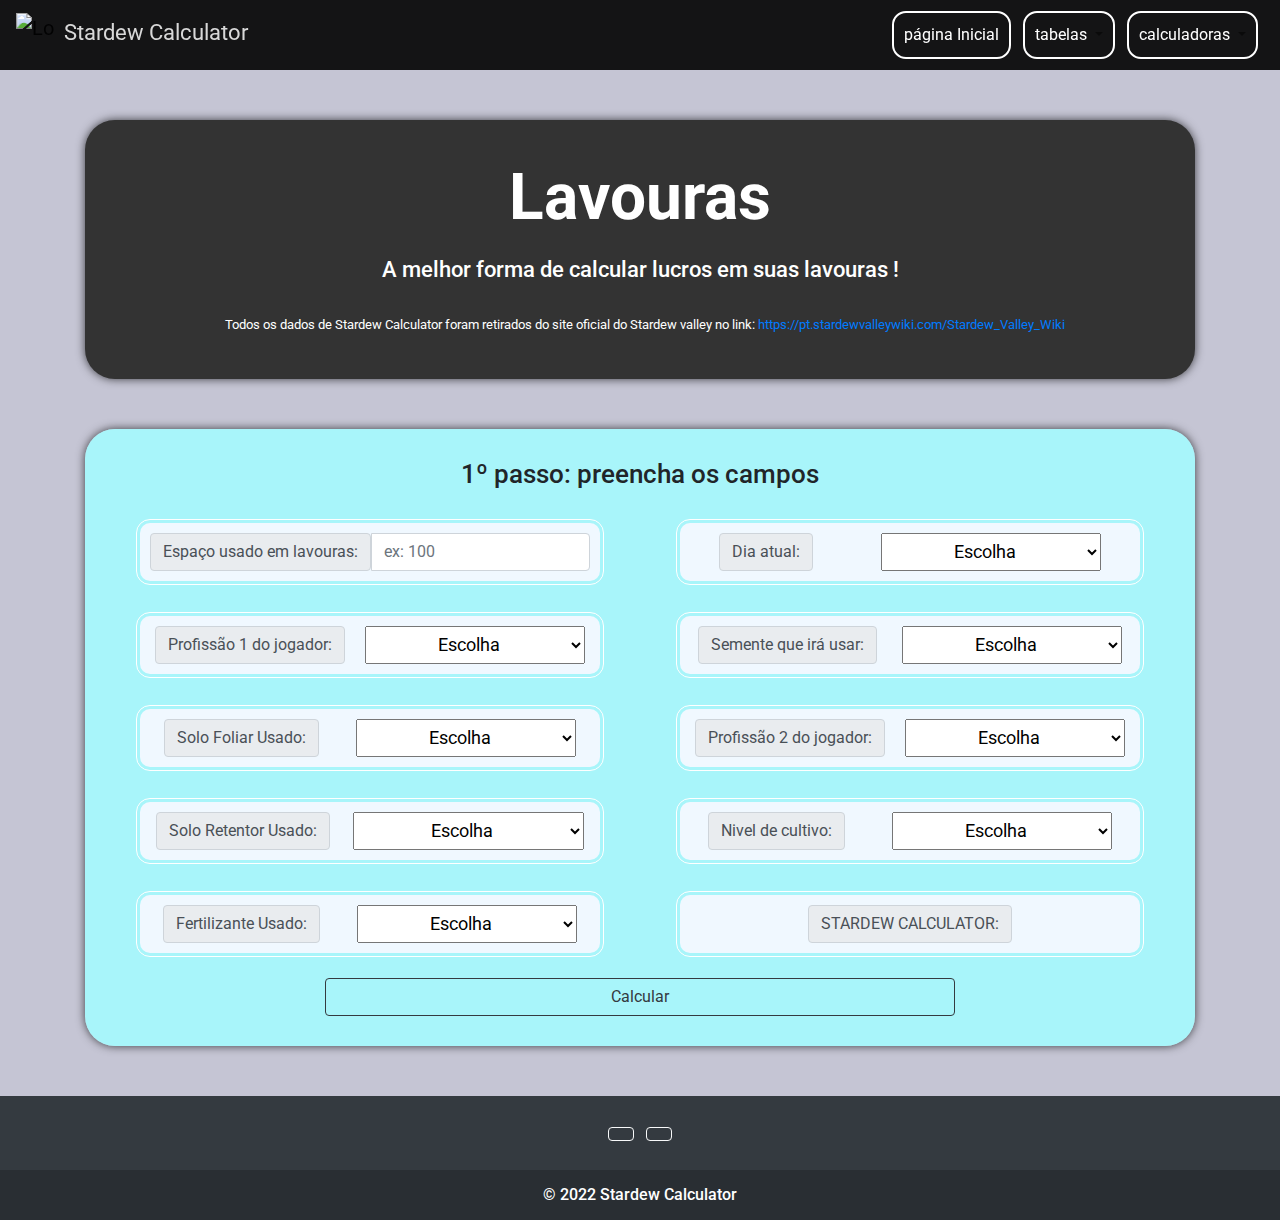
==== lavouras.html @ a1c20a26 "Initial commit" ====
<!doctype html>

<html lang="pt-br">

  <head>

    <title>Lavouras</title>

    <!-- Required meta tags -->
    <meta charset="utf-8">
    <meta name="viewport" content="width=device-width, initial-scale=1, shrink-to-fit=no">
    <meta name="author" content="Samuel Augusto">
    <meta http-equiv="content-language" content="pt-br">
    <meta name="copyright" content="© 2022 Stardew Calculator">
    <meta name="description" content="Ferramenta para calcular os lucros em sua fazenda Stardew Valley.">
    <meta name="rating" content="general">

    <!-- Bootstrap CSS -->
    <link rel="stylesheet" href="https://stackpath.bootstrapcdn.com/bootstrap/4.3.1/css/bootstrap.min.css" integrity="sha384-ggOyR0iXCbMQv3Xipma34MD+dH/1fQ784/j6cY/iJTQUOhcWr7x9JvoRxT2MZw1T" crossorigin="anonymous">
    <link rel="preconnect" href="https://fonts.googleapis.com">
    <link rel="preconnect" href="https://fonts.gstatic.com" crossorigin>
    <link href="https://fonts.googleapis.com/css2?family=Mochiy+Pop+P+One&family=Mukta:wght@500&family=Roboto:wght@300;400;700&family=Spartan:wght@400;600&display=swap" rel="stylesheet">
    <link rel="shortcut icon" href="https://data.apkshub.com/89/com.chucklefish.stardewvalley/1.3.36.104/icon.png" type="image/x-icon">
    <link rel="stylesheet" href="./texts.css">
    <link rel="stylesheet" href="./components.css">
    <link rel="stylesheet" href="./style.css">

  </head>

  <body onLoad="fundo()">

    <header>

        <nav class="navbar navbar-expand-lg navbar-light" id="navbar">

            <a class="navbar-brand" href="#">

                <img src="https://data.apkshub.com/89/com.chucklefish.stardewvalley/1.3.36.104/icon.png" alt="Logo galinha" width="38" height="38" class="d-inline-block" id="brandimg"><span id="brandtext">Stardew Calculator</span> 
                
            </a>

              <div>

                <button class="navbar-toggler" type="button" data-toggle="collapse" data-target="#conteudoNavbarSuportado" aria-controls="conteudoNavbarSuportado" aria-expanded="false" aria-label="Alterna navegação">
                    
                    <span class="navbar-toggler-icon"></span>
    
                </button>
                
                <div class="collapse navbar-collapse " id="conteudoNavbarSuportado">
    
                    <ul class="navbar-nav mr-auto">
    
                      <li class="nav-item active">
    
                        <a class="nav-link" href="index.html"><span class="textnav">página Inicial</span></a>
    
                      </li>
    
                      <li class="nav-item dropdown">
                          
                        <a class="nav-link dropdown-toggle" href="#" id="navbarDropdown" role="button" data-toggle="dropdown" aria-haspopup="true" aria-expanded="false">
    
                            <span class="textnav">tabelas</span>  
    
                        </a>
    
                        <div class="dropdown-menu" aria-labelledby="navbarDropdown">
    
                          <a class="dropdown-item" href="tabelaSemente.html">Sementes
                                
                             </script>

                          </a>
    
                          <a class="dropdown-item disabled" href="#">Vinhos</a>

                          <a class="dropdown-item disabled" href="#">Itens de animais</a>
    
                        </div>
    
                      </li>
    
                      <li class="nav-item dropdown">
                          
                        <a class="nav-link dropdown-toggle" href="#" id="navbarDropdown" role="button" data-toggle="dropdown" aria-haspopup="true" aria-expanded="false">
    
                            <span class="textnav">calculadoras</span> 
    
                        </a>
    
                        <div class="dropdown-menu" aria-labelledby="navbarDropdown">
    
                          <a class="dropdown-item" href="lavouras.html">Lavouras</a>
    
                          <a class="dropdown-item disabled" href="#">Adega</a>

                          <a class="dropdown-item disabled" href="#">Artesão</a>
    
                        </div>
    
                      </li>
    
                    </ul>
    
                </div>
    
            </div>
            
        </nav>

    </header>

<!-- ---------------------------------------------------------------------------------------------- -->

    <main>

<!-- ---------------------------------------------------------------------------------------------- -->

        <!-- TÍTULO DA PÁGINA -->

        <div class="container" >

            <div id="box-title">

                <h1>Lavouras</h1>

                <h2 id="box-text" >A melhor forma de calcular lucros em suas lavouras !</h2>

                <p class="paragraph-box">Todos os dados de Stardew Calculator foram retirados do site oficial do Stardew valley no link: <a href="https://pt.stardewvalleywiki.com/Stardew_Valley_Wiki">https://pt.stardewvalleywiki.com/Stardew_Valley_Wiki</a></p>

            </div>

<!-- ---------------------------------------------------------------------------------------------- -->

            <!-- SESSÃO DAS VARIÁVEIS  -->

            <div id="box-section">

                <h3>1º passo: preencha os campos</h3>  

                <div class="row">

                    <div class="col">

                        <div class="entrada">

                            <div class="input-group">
    
                                <span class="input-group-text" id="inputGroup" data-bs-toggle="tooltip" data-bs-placement="top" title="Digite o número utilizado de espaços reservados para sua lavoura. Cada número representa um bloco de espaço.">Espaço usado em lavouras:</span>
    
                                <input type="number" class="form-control" name="espaco" id="espaco" aria-label="Sizing example input" aria-describedby="inputGroup-sizing-sm" placeholder="ex: 100">
                            
                            </div>
                            
                        </div>

                        <div class="entrada">

                            <div class="input-group" id="inputGroupSelect00">

                                <label class="input-group-text" for="inputGroupProfession1" data-bs-toggle="tooltip" data-bs-placement="top" title="Escolha a primeira profissão de seu fazendeiro.">Profissão 1 do jogador:</label>

                                <select class="form-select" id="inputGroupProfission1">

                                  <option value="nda" selected>Escolha</option>

                                  <option value="p1j0" id="p1j0">Nenhuma</option>

                                  <option value="p1j1" id="p1j1">Cultivador</option>

                                </select>

                              </div>

                        </div>

                        <div class="entrada">

                            <div class="input-group" id="inputGroupSelect00">

                                <label class="input-group-text" for="inputGroupSelect01" data-bs-toggle="tooltip" data-bs-placement="top" title="Escolha o Solo foliar que irá usar em sua lavoura. Cada Solo foliar aumenta a velocidade de produção da semente.">Solo Foliar Usado:</label>

                                <select class="form-select" id="inputGroupFoliar">

                                  <option value="nda" selected>Escolha</option>
                                  
                                  <option value="sf0" id="sf0">Sem Solo foliar</option>

                                  <option value="sf1" id="sf1">Solo foliar</option>

                                  <option value="sf2" id="sf2">Solo foliar premium</option>

                                  <option value="sf3" id="sf3">Hiper Solo foliar</option>

                                </select>

                              </div>

                        </div>

                        <div class="entrada">

                            <div class="input-group" id="inputGroupSelect00">

                                <label class="input-group-text" for="inputGroupSelect01" data-bs-toggle="tooltip" data-bs-placement="top" title="Escolha o Solo retentor que irá usar em sua lavoura. Cada Solo retentor possui uma chance de manter a terra molhada no dia seguinte.">Solo Retentor Usado:</label>

                                <select class="form-select" id="inputGroupRetentor">

                                  <option value="nda" selected>Escolha</option>

                                  <option value="sr0" id="sr0">Sem Solo Retentor</option>
                                  
                                  <option value="sr1" id="sr1">Solo retentor</option>

                                  <option value="sr2" id="sr2">Solo retentor de qualidade</option>

                                  <option value="sr3" id="sr2">Solo retentor premium</option>

                                </select>

                              </div>

                        </div>

                        <div class="entrada">

                            <div class="input-group" id="inputGroupSelect00">

                                <label class="input-group-text" for="inputGroupSelect01" data-bs-toggle="tooltip" data-bs-placement="top" title="Escolha o fertilizante utilizado em sua lavoura. Lembre-se, o fertilizante aumenta a qualidade de sua colheita.">Fertilizante Usado:</label>

                                <select class="form-select" id="inputGroupFertilizante">

                                  <option value="nda" selected>Escolha</option>
                                  
                                  <option value="0" id="f0">Sem fertilizante</option>

                                  <option value="1" id="f1">Fertilizante básico</option>

                                  <option value="2" id="f2">Fertilizante de qualidade</option>

                                  <option value="3" id="f3">Fertilizante premium</option>

                                </select>

                              </div>

                        </div>

                    </div>

                    <div class="col">

                        <div class="entrada">

                            <div class="input-group" id="inputGroupSelect00">

                                <label class="input-group-text" for="inputGroupSelect01" data-bs-toggle="tooltip" data-bs-placement="top" title="Escolha o dia atual em sua fazenda.">Dia atual:</label>

                                <select class="form-select" id="inputGroupDay">

                                    <option value="nda" selected>Escolha</option>

                                    <option value="d1" id="d1">1</option>

                                    <option value="d2" id="d2">2</option>

                                    <option value="d3" id="d3">3</option>

                                    <option value="d4" id="d4">4</option>

                                    <option value="d5" id="d5">5</option>

                                    <option value="d6" id="d6">6</option>

                                    <option value="d7" id="d7">7</option>

                                    <option value="d8" id="d8">8</option>

                                    <option value="d9" id="d9">9</option>

                                    <option value="d10" id="d10">10</option>

                                    <option value="d11" id="d11">11</option>

                                    <option value="d12" id="d12">12</option>
                                    
                                    <option value="d13" id="d13">13</option>

                                    <option value="d14" id="d14">14</option>

                                    <option value="d15" id="d15">15</option>

                                    <option value="d16" id="d16">16</option>

                                    <option value="d17" id="d17">17</option>

                                    <option value="d18" id="d18">18</option>

                                    <option value="d19" id="d19">19</option>

                                    <option value="d20" id="d20">20</option>

                                    <option value="d21" id="d21">21</option>

                                    <option value="d22" id="d22">22</option>

                                    <option value="d23" id="d23">23</option>

                                    <option value="d24" id="d24">24</option>

                                    <option value="d25" id="d25">25</option>
                                    
                                    <option value="d26" id="d26">26</option>

                                    <option value="d27" id="d27">27</option>
                                    
                                    <option value="d28" id="d28">28</option>

                                </select>

                              </div>

                        </div>

                        <div class="entrada">

                            <div class="input-group" id="inputGroupSelect00">

                                <label class="input-group-text" for="inputGroupSelect01" data-bs-toggle="tooltip" data-bs-placement="top" title="Escolha a semente que irá usar em sua lavoura.">Semente que irá usar:</label>

                                <select class="form-select" id="inputGroupSeed">

                                  <option value="nda" selected>Escolha</option>
                                  
                                  <option value="abacaxi">Abacaxi</option>

                                  <option value="abobora">Abóbora</option>

                                  <option value="alcachofra">Alcachofra</option>

                                  <option value="amaranto">Amaranto</option>

                                  <option value="alho">Alho</option>

                                  <option value="batata">Batata</option>

                                  <option value="berinjela">Berinjela</option>

                                  <option value="beterraba">Beterraba</option>

                                  <option value="carambola">Carambola</option>

                                  <option value="chirivia">Chirívia</option>

                                  <option value="couve">Couve</option>

                                  <option value="couveChinesa">Couve chinesa</option>

                                  <option value="couveFlor">Couve Flor</option>

                                  <option value="frutoCacto">Fruto do cacto</option>

                                  <option value="girassol">Girassol</option>

                                  <option value="inhame">Inhame</option>

                                  <option value="jasmimAzul">Jasmim Azul</option>

                                  <option value="lupulo">Lúpulo</option>

                                  <option value="melao">Melão</option>

                                  <option value="micanga">Miçanga</option>

                                  <option value="milho">Milho</option>

                                  <option value="mirtilo">Mirtilo</option>

                                  <option value="morango">Morango</option>

                                  <option value="oxicoco">Oxicoco</option>
                                  
                                  <option value="papoula">Papoula</option>

                                  <option value="pimenta">Pimenta</option>

                                  <option value="rabanete">Rabanete</option>

                                  <option value="rosaFada">Rosa de fada</option>

                                  <option value="ruibardo">Ruibardo</option>

                                  <option value="tomate">Tomate</option>

                                  <option value="trigo">Trigo</option>

                                  <option value="uva">Uva</option>

                                  <option value="vagem">Vagem</option>

                                </select>

                              </div>

                        </div>

                        <div class="entrada">

                            <div class="input-group" id="inputGroupSelect00">

                                <label class="input-group-text" for="inputGroupSelect01" data-bs-toggle="tooltip" data-bs-placement="top" title="Escolha a segunda profissão de seu fazendeiro.">Profissão 2 do jogador:</label>

                                <select class="form-select" id="inputGroupProfission2">

                                  <option value="nda" selected>Escolha</option>

                                  <option value="p2j0" id="p2j0">Nenhuma</option>

                                  <option value="p2j1" id="p2j1">Agricultor</option>

                                </select>

                              </div>

                        </div>

                        <div class="entrada">

                            <div class="input-group" id="inputGroupSelect00">

                                <label class="input-group-text" for="inputGroupSelect01" data-bs-toggle="tooltip" data-bs-placement="top" title="Escolha o nível de cultivo do seu fazendeiro. Lembre-se, cada nível influencia na qualidade de sua colheita.">Nivel de cultivo:</label>

                                <select class="form-select" id="inputGroupLevelCultivo">

                                    <option value="nda" selected>Escolha</option>

                                    <option value="0" id="0">0</option>

                                    <option value="1" id="1">1</option>

                                    <option value="2" id="2">2</option>

                                    <option value="3" id="3">3</option>

                                    <option value="4" id="4">4</option>

                                    <option value="5" id="5">5</option>

                                    <option value="6" id="6">6</option>

                                    <option value="7" id="7">7</option>

                                    <option value="8" id="8">8</option>

                                    <option value="9" id="9">9</option>

                                    <option value="10" id="10">10</option>

                                    <option value="11" id="11">11</option>

                                    <option value="12" id="12">12</option>
                                    
                                    <option value="13" id="13">13</option>

                                </select>

                              </div>

                        </div>

                        <div class="entrada">

                            <div class="input-group">
    
                                <span class="input-group-text" id="inputGroup">STARDEW CALCULATOR:</span>
                            
                            </div>
                            
                        </div>

                    </div>

                </div>

                <div class="botao">

                    <button type="button" class="btn btn-outline-dark" data-toggle="modal" data-target="#ModalLongoExemplo" value="Somar" id="botao" Onclick="somar()"><span id="calcular">Calcular</span> </button>
    
                </div>

<!-- ---------------------------------------------------------------------------------------------- -->

                <!-- Modal -->
              
                <div class="modal fade" id="ModalLongoExemplo" tabindex="-1" role="dialog" aria-labelledby="TituloModalLongoExemplo" aria-hidden="true" data-keyboard="true">
              
                    <div class="modal-dialog modal-dialog-centered modal-xl" role="document">
              
                        <div class="modal-content">
              
                            <div class="modal-header">
                            
                              <h3 class="modal-title" id="TituloModalLongoExemplo">2º passo: acompanhe o calculo</h3>

                              <p>pressione a tecla "esc" para sair.</p>
                            
                            </div>

                            <!-- Modal BODY -->
              
                            <div class="modal-body">

                                <div class="row">
                                
                                    <div class="col">

                                        <!-- SAIDA 1 -->
                                    
                                        <div class="saida">
                                        
                                            <span class="input-group-text" id="input1" data-bs-toggle="tooltip" data-bs-placement="top" title="É a quantidade de espaços reservados para sua lavoura. Cada número representa um bloco de espaço.">
                                            
                                                <span class="input-group-text">Espaço para lavoura:</span>
                                            
                                                <p id="inputGroup1"></p>
                                            
                                            </span>
                                        
                                        </div>

                                        <!-- SAIDA 2 -->
                                    
                                        <div class="saida">

                                            <span class="input-group-text" id="input2" data-bs-toggle="tooltip" data-bs-placement="top" title="É o dia atual de sua fazenda.">
                                            
                                                <span class="input-group-text">Dia atual:</span>
                                            
                                                <p id="inputGroup2"></p>
                                            
                                            </span>
                                        
                                        </div>

                                        <!-- SAIDA 3 -->
                                    
                                        <div class="saida">
                                        
                                            <span class="input-group-text" id="input3" data-bs-toggle="tooltip" data-bs-placement="top" title="Esse é o custo unitário da semente na loja Pierre ou na Sandy.">
                                            
                                                <span class="input-group-text">Custo de cada semente no Pìerre:</span>
                                            
                                                <p id="inputGroup3"></p>
                                            
                                            </span>
                                        
                                        </div>

                                        <!-- SAIDA 4 -->
                                    
                                        <div class="saida">
                                        
                                            <span class="input-group-text" id="input4" data-bs-toggle="tooltip" data-bs-placement="top" title="Esse é o custo total das sementes no mercado Joja.">
                                            
                                                <span class="input-group-text">Custo total de sementes na Joja:</span>
                                            
                                                <p id="inputGroup4"></p>
                                            
                                            </span>
                                        
                                        </div>

                                        <!-- SAIDA 5 -->
                                    
                                        <div class="saida">
                                        
                                            <span class="input-group-text" id="input5" data-bs-toggle="tooltip" data-bs-placement="top" title="É o fertilizante usado na lavoura. Cada fertilizante possui uma chance de aumentar a qualidade dos frutos.">
                                            
                                                <span class="input-group-text">Fertilizante usado:</span>
                                            
                                                <p id="inputGroup5"></p>
                                            
                                            </span>
                                        
                                        </div>

                                        <!-- SAIDA 6 -->
                                    
                                        <div class="saida">
                                        
                                            <span class="input-group-text" id="input6" data-bs-toggle="tooltip" data-bs-placement="top" title="Cada solo foliar aumenta a velocidade de crescimento da plantação em uma porcentagem.">
                                            
                                                <span class="input-group-text">Solo foliar usado:</span>
                                            
                                                <p id="inputGroup6"></p>
                                            
                                            </span>
                                        
                                        </div>

                                        <!-- SAIDA 7 -->
                                    
                                        <div class="saida">
                                        
                                            <span class="input-group-text" id="input7" data-bs-toggle="tooltip" data-bs-placement="top" title="Seu fazendeiro possui essa profissão. Cada profissão tem um bônus específico que ajuda o fazendeiro.">
                                            
                                                <span class="input-group-text">Profissão 1 do fazendeiro:</span>
                                            
                                                <p id="inputGroup7"></p>
                                            
                                            </span>
                                        
                                        </div>

                                        <!-- SAIDA 8 -->
                                    
                                        <div class="saida">
                                        
                                            <span class="input-group-text" id="input8" data-bs-toggle="tooltip" data-bs-placement="top" title="É a quantidade de dias que a semente demora para crescer. O cálculo já inclui os buffs da profissão e do solo foliar.">
                                            
                                                <span class="input-group-text">Tempo para crescer:</span>
                                            
                                                <p id="inputGroup8"></p>
                                            
                                            </span>
                                        
                                        </div>

                                        <!-- SAIDA 9 -->
                                    
                                        <div class="saida">

                                            <span class="input-group-text" id="input9" data-bs-toggle="tooltip" data-bs-placement="top" title="Algumas sementes possuem uma chance aleatória de produzirem mais frutos na hora da colheita.">
                                            
                                                <span class="input-group-text">Chance de mais frutos:</span>
                                            
                                                <p id="inputGroup9"></p>
                                            
                                            </span>
                                        
                                        </div>

                                        <!-- SAIDA 10 -->
                                    
                                        <div class="saida">

                                            <span class="input-group-text" id="input10" data-bs-toggle="tooltip" data-bs-placement="top" title="É o valor de venda normal, ou seja, sem estrela alguma.">
                                            
                                                <span class="input-group-text">Valor de venda normal:</span>
                                            
                                                <p id="inputGroup10"></p>
                                            
                                            </span>
                                        
                                        </div>

                                        <!-- SAIDA 11 -->
                                    
                                        <div class="saida">

                                            <span class="input-group-text" id="input11" data-bs-toggle="tooltip" data-bs-placement="top" title="É o valor de venda com estrela de prata.">
                                            
                                                <span class="input-group-text">Valor de venda prata:</span>
                                            
                                                <p id="inputGroup11"></p>
                                            
                                            </span>
                                        
                                        </div>

                                        <!-- SAIDA 12 -->
                                    
                                        <div class="saida">

                                            <span class="input-group-text" id="input12"  data-bs-toggle="tooltip" data-bs-placement="top" title="É o valor de venda com estrela de ouro.">
                                            
                                                <span class="input-group-text">Valor de venda ouro:</span>
                                            
                                                <p id="inputGroup12"></p>
                                            
                                            </span>
                                        
                                        </div>

                                        <!-- SAIDA 13 -->
                                    
                                        <div class="saida">

                                            <span class="input-group-text" id="input13"  data-bs-toggle="tooltip" data-bs-placement="top" title="É o valor de venda com estrela de irídio.">
                                            
                                                <span class="input-group-text">Valor de venda irídio:</span>
                                            
                                                <p id="inputGroup13"></p>
                                            
                                            </span>
                                        
                                        </div>

                                        <!-- SAIDA 14 -->
                                    
                                        <div class="saida">

                                            <span class="input-group-text" id="input14"  data-bs-toggle="tooltip" data-bs-placement="top" title="Esse é o faturamento bruto total das vendas (inclui os valores de gastos).">
                                            
                                                <span class="input-group-text">Faturamento total:</span>
                                            
                                                <p id="inputGroup14"></p>
                                            
                                            </span>
                                        
                                        </div>

                                        <!-- SAIDA 15 -->
                                    
                                        <div class="saida">

                                            <span class="input-group-text" id="input15"  data-bs-toggle="tooltip" data-bs-placement="top" title="Esse é o lucro total por comprar as sementes inteiramente no Pierre. O cálculo desconsidera os valores com gastos, restando somente a parte liquida.">
                                            
                                                <span class="input-group-text">Lucro por comprar no Pierre:</span>
                                            
                                                <p id="inputGroup15"></p>
                                            
                                            </span>
                                        
                                        </div>
                                    
                                    </div>
                                
                                    <div class="col">

                                        <!-- SAIDA 16 -->
                                    
                                        <div class="saida">
                                        
                                            <span class="input-group-text" id="input17"  data-bs-toggle="tooltip" data-bs-placement="top" title="Essa é a semente usada na lavoura.">
                                            
                                                <span class="input-group-text">Semente usada:</span>
                                            
                                                <p id="inputGroup17"></p>
                                            
                                            </span>
                                        
                                        </div>

                                        <!-- SAIDA 17 -->
                                    
                                        <div class="saida">
                                        
                                            <span class="input-group-text" id="input18"  data-bs-toggle="tooltip" data-bs-placement="top" title="Esse é o nível de cultivo do jogador. Cada nível influencia diretamente no cálculo. Quanto maior o nível de cultivo, maior a chance do aumento da qualidade dos frutos.">
                                            
                                                <span class="input-group-text">Nível de cultivo do fazendeiro:</span>
                                            
                                                <p id="inputGroup18"></p>
                                            
                                            </span>
                                        
                                        </div>

                                        <!-- SAIDA 18 -->
                                    
                                        <div class="saida">
                                        
                                            <span class="input-group-text" id="input19" data-bs-toggle="tooltip" data-bs-placement="top" title="Esse é o custo unitário da semente no mercado Joja.">
                                            
                                                <span class="input-group-text">Custo de cada semente na Joja:</span>
                                            
                                                <p id="inputGroup19"></p>
                                            
                                            </span>
                                        
                                        </div>

                                        <!-- SAIDA 19 -->
                                    
                                        <div class="saida">
                                        
                                            <span class="input-group-text" id="input20" data-bs-toggle="tooltip" data-bs-placement="top" title="Esse é o custo total das sementes na loja Pierre ou na Sandy.">
                                            
                                                <span class="input-group-text">Custo total de sementes no Pierre:</span>
                                            
                                                <p id="inputGroup20"></p>
                                            
                                            </span>
                                        
                                        </div>

                                        <!-- SAIDA 20 -->
                                    
                                        <div class="saida">
                                        
                                            <span class="input-group-text" id="input21" data-bs-toggle="tooltip" data-bs-placement="top" title="Esse é o solo retentor utilizado. Cada solo retentor possui uma chance de permanecer molhado o chão regado no dia seguinte.">
                                            
                                                <span class="input-group-text">Solo retentor usado:</span>
                                            
                                                <p id="inputGroup21"></p>
                                            
                                            </span>
                                        
                                        </div>

                                        <!-- SAIDA 21 -->
                                    
                                        <div class="saida">

                                            <span class="input-group-text" id="input22" data-bs-toggle="tooltip" data-bs-placement="top" title="Esse é o tempo de reprodução da semente. O solo foliar não influencia no tempo de reprodução.">
                                            
                                                <span class="input-group-text">Tempo de reprodução da semente:</span>
                                            
                                                <p id="inputGroup22"></p>
                                            
                                            </span>
                                        
                                        </div>

                                        <!-- SAIDA 22 -->
                                    
                                        <div class="saida">
                                        
                                            <span class="input-group-text" id="input23" data-bs-toggle="tooltip" data-bs-placement="top" title="Seu fazendeiro possui essa profissão. Cada profissão tem um bônus específico que ajuda o fazendeiro.">
                                            
                                                <span class="input-group-text">Profissão 2 do fazendeiro:</span>
                                            
                                                <p id="inputGroup23"></p>
                                            
                                            </span>
                                        
                                        </div>

                                        <!-- SAIDA 23 -->

                                        <div class="saida">

                                            <span class="input-group-text" id="input24" data-bs-toggle="tooltip" data-bs-placement="top" title="É a quantidade de colheitas possíveis dentro de uma estação.">
                                            
                                                <span class="input-group-text">Número de colheitas:</span>
                                            
                                                <p id="inputGroup24"></p>
                                            
                                            </span>
                                        
                                        </div>

                                        <!-- SAIDA 24 -->
                                    
                                        <div class="saida">

                                            <span class="input-group-text" id="input25" data-bs-toggle="tooltip" data-bs-placement="top" title="É a chance de coletar um fruto com a qualidade normal.">
                                            
                                                <span class="input-group-text">Chance de coletar fruto normal:</span>
                                            
                                                <p id="inputGroup25"></p>
                                            
                                            </span>
                                        
                                        </div>

                                        <!-- SAIDA 25 -->
                                    
                                        <div class="saida">

                                            <span class="input-group-text" id="input26" data-bs-toggle="tooltip" data-bs-placement="top" title="É a chance de coletar um fruto com a qualidade prata.">
                                            
                                                <span class="input-group-text">Chance de coletar fruto prata:</span>
                                            
                                                <p id="inputGroup26"></p>
                                            
                                            </span>
                                        
                                        </div>

                                        <!-- SAIDA 26 -->
                                    
                                        <div class="saida">

                                            <span class="input-group-text" id="input27" data-bs-toggle="tooltip" data-bs-placement="top" title="É a chance de coletar um fruto com a qualidade ouro.">
                                            
                                                <span class="input-group-text">Chance de coletar fruto ouro:</span>
                                            
                                                <p id="inputGroup27"></p>
                                            
                                            </span>
                                        
                                        </div>

                                        <!-- SAIDA 27 -->
                                    
                                        <div class="saida">

                                            <span class="input-group-text" id="input28" data-bs-toggle="tooltip" data-bs-placement="top" title="É a chance de coletar um fruto com a qualidade irídio.">
                                            
                                                <span class="input-group-text">Chance de coletar fruto irídio:</span>
                                            
                                                <p id="inputGroup28"></p>
                                            
                                            </span>
                                        
                                        </div>

                                        <!-- SAIDA 28 -->
                                    
                                        <div class="saida">

                                            <span class="input-group-text" id="input30" id="input15"  data-bs-toggle="tooltip" data-bs-placement="top" title="Esse é o lucro total por comprar as sementes inteiramente no mercado Joja. O cálculo desconsidera os valores com gastos, restando somente a parte liquida.">
                                            
                                                <span class="input-group-text">Lucro por comprar na Joja:</span>
                                            
                                                <p id="inputGroup29"></p>
                                            
                                            </span>
                                        
                                        </div>

                                        <!-- SAIDA 29 -->

                                        <div class="saida">

                                            <span class="input-group-text" id="input31" data-bs-toggle="tooltip" data-bs-placement="top" title="É o número mínimo de dias para você começar a ter lucro caso tenha comprado as sementes inteiramente no Pierre ou Sandy.">
                                            
                                                <span class="input-group-text">Quantidade de dias para ter lucro no Pierre:</span>
                                            
                                                <p id="inputGroup30"></p>
                                            
                                            </span>
                                        
                                        </div>

                                        <!-- SAIDA 30 -->

                                        <div class="saida">

                                            <span class="input-group-text" id="input16" data-bs-toggle="tooltip" data-bs-placement="top" title="É o número mínimo de dias para você começar a ter lucro caso tenha comprado as sementes inteiramente no mercado Joja.">
                                            
                                                <span class="input-group-text">Quantidade de dias para ter lucro na Joja:</span>
                                            
                                                <p id="inputGroup16"></p>
                                            
                                            </span>
                                        
                                        </div>
                                    
                                    </div>

                                </div>

                            </div>

                            <!-- MODAL FOOTER -->

                            <div class="modal-footer">
              
                                <button type="button" class="btn btn-primary" id="botao2">retornar à calculadora</button>
                                
                            </div>
              
                        </div>
              
                    </div>
              
                </div>

            </div>

        </div>

    </main>

<!-- ---------------------------------------------------------------------------------------------- -->

    <!-- Rodapé -->

    <footer class="bg-dark text-center text-white">
        
        <!-- Grid container -->

        <div class="container p-4 pb-0">

          <!-- Section: Social media -->

          <section>
      
            <!-- Linkedin -->

            <a class="btn btn-outline-light btn-floating m-1" href="https://www.linkedin.com/in/samuel-augusto-0462b1231/" role="button"

              ><i class="fab fa-linkedin-in"></i
                
            ></a>
      
            <!-- Github -->

            <a class="btn btn-outline-light btn-floating m-1" href="https://github.com/thisissamuca?tab=repositories" role="button"

              ><i class="fab fa-github"></i

            ></a>

          </section>

          <!-- Section: Social media -->

        </div>

        <!-- Grid container -->
      
        <!-- Copyright -->

        <div class="text-center" style="background-color: rgba(0, 0, 0, 0.2);">

          <h4>© 2022 Stardew Calculator</h4>

        </div>

        <!-- Copyright -->

      </footer>

    <!-- Optional JavaScript -->
    <!-- jQuery first, then Popper.js, then Bootstrap JS -->
    <script src="https://code.jquery.com/jquery-3.3.1.slim.min.js" integrity="sha384-q8i/X+965DzO0rT7abK41JStQIAqVgRVzpbzo5smXKp4YfRvH+8abtTE1Pi6jizo" crossorigin="anonymous"></script>
    <script src="https://cdnjs.cloudflare.com/ajax/libs/popper.js/1.14.7/umd/popper.min.js" integrity="sha384-UO2eT0CpHqdSJQ6hJty5KVphtPhzWj9WO1clHTMGa3JDZwrnQq4sF86dIHNDz0W1" crossorigin="anonymous"></script>
    <script src="https://stackpath.bootstrapcdn.com/bootstrap/4.3.1/js/bootstrap.min.js" integrity="sha384-JjSmVgyd0p3pXB1rRibZUAYoIIy6OrQ6VrjIEaFf/nJGzIxFDsf4x0xIM+B07jRM" crossorigin="anonymous"></script>
    <script src="https://kit.fontawesome.com/860a76a2c2.js" crossorigin="anonymous"></script>
    <script src="./script.js"></script>

  </body>
  
</html>
---- texts.css ----
/* Gerais */

/* ------------------------------------------------------------------------------- */

/* TEXTO LINKS NAVBAR*/

ul a {
    font-size: 1rem;
}

/* TEXTOS NAVBAR */

.textnav {
    color: white;
}

.textnav:hover {
    color: black;
}

/* TEXTO LOGO */

#brandtext {
    font-size: 1.4rem;
    margin-left: 10px;
    color: rgb(216, 216, 216);
}

/* ------------------------------------------------------------------------------- */

/* TÍTULO CALCULADORA */

h1 {
    font-size: 4rem;
    font-weight: bold;
    color: white;
    margin: 0;
    padding: 0;
}

/* TEXTO CALCULADORA */

#box-text {
    font-size: 1.4rem;
    color: white;
}

/* TEXTO AUXILIAR */

.paragraph-box {
    color: white;
    font-size: .8rem;
    text-align: center;
    font-style: normal;
}

.paragraph {
    color: white;
    font-size: .8rem;
    text-align: start;
    font-style: normal;
}

/* ------------------------------------------------------------------------------- */

/* TITULO DAS CAIXAS */

h2 {
    text-align: center;
    font-size: 1.6rem;
}

h3 {
    text-align: center;
    font-size: 1.6rem;
}

/* ------------------------------------------------------------------------------- */

/* TEXTO DOS CAMPOS DE ENTRADA E SAIDA */

.input-group-text {
    font-size: auto;
}

p {
    margin: 0px 0px 0px 10px;
    padding: 5px;
    text-align: center;
    font-style: italic;
}

/* ------------------------------------------------------------------------------- */

/* TEXTO FOOTER */

h4 {
    font-size: 1rem;
    justify-content: center;
    text-align: center;
    align-items: center;
    padding: 15px;
}
---- components.css ----
/* Gerais */

/* ------------------------------------------------------------------------------- */

/* CAMPOS NAVBAR */

li {
    border-radius: 10px;
    outline: 2px solid white;
    outline-offset: 2px;
    margin: 5px 10px 5px 10px;
}

li:hover {
    transition: .8s;
    background-color: white;
}

/* ------------------------------------------------------------------------------- */

/* Image logo Navbar */

#brandimg {
    margin-bottom: 6px;
}

/* ------------------------------------------------------------------------------- */

/* Caixa do título */

#box-title {
    display: grid;
    grid-gap: 1.2rem;
    align-content: center;
    text-align: center;
    padding: 2.5rem;
    margin: 120px 0px 50px 0px;
    border-radius: 30px;
    background-color: #333;
    box-shadow: 0px 0px 10px rgba(0, 0, 0, 0.70)
}

/* ------------------------------------------------------------------------------- */

/* CAIXA COM CONTEÚDO (CALCULADORAS) */

#box-section {
    background-color: rgba(164, 252, 255, 0.877);
    padding: 30px;
    border-radius: 30px;
    margin: 0px 0px 50px 0px;
    box-shadow: 0px 0px 10px rgba(0, 0, 0, 0.70);
}

/* CAIXA COM CONTEÚDO (PÁGINAS INICIAL) */

#box-section-home {
    background-color: aliceblue;
    padding: 30px;
    border-radius: 30px;
    margin: 0px 0px 50px 0px;
    box-shadow: 0px 0px 10px rgba(0, 0, 0, 0.70);

}

/* ------------------------------------------------------------------------------- */

/* BOTÃO CALCULAR */

.botao {
    text-align: center;
}

button {
    justify-content: center;
    align-items: center;
    text-align: center;
    width: 60%;
}

button:hover {
    transition: .6s;
}

/* ------------------------------------------------------------------------------- */

/* Campos de Saida */

#inputGroupDay, #inputGroupProfission1, #inputGroupProfession1, #inputGroupProfission2, #inputGroupSeed, #inputGroupLevelCultivo, 
#inputGroupFertilizante, #inputGroupRetentor, #inputGroupFoliar {
    min-width: 50%;
    max-width: 79%;
    text-align: center;
    margin-left: 10px;
}

.input-group-text {
    justify-content: space-between;
}

/* ------------------------------------------------------------------------------- */

/* Modal */

.modal-header {
    display: block;
    justify-content: center;
}

.modal-content {
    border-radius: 30px;
    background-color: rgba(79, 248, 155, 0.95);
    box-shadow: 0px 0px 10px rgba(0, 0, 0, 0.70);
}

.modal-footer {
    display: flex;
    justify-content: center;
}

/* ------------------------------------------------------------------------------- */

/* SOCIAL MEDIA */

.btn {
    transition: .8s;
}

/* ------------------------------------------------------------------------------- */

/* BOTÃO MODAL */

#botao2 {
    background-color: #333;
    border-radius: 10px;
    outline: 1px solid white;
    outline-offset: 3px;
}

#botao2:hover {
    transition: .8s;
    background-color: orangered;
}

/* ------------------------------------------------------------------------------- */

/* TABELA SEMENTES */

thead {
    text-align: center;
    font-weight: bold;
    background-color: #333;
    
}

tr {
    font-size: .95rem;
    text-align: center;
    justify-content: center;
    align-items: center;
    background-color: transparent;
}

th {
    font-size: .8rem;
    font-weight: bolder;
    text-align: center;
    justify-content: center;
    align-items: center;
}

.table {
    border-radius: 30px;
    box-shadow: 0px 0px 10px rgba(0, 0, 0, 0.70);
    margin-bottom: 50px;
    text-align: center;
    justify-content: center;
    align-items: center;
}

/* ------------------------------------------------------------------------------- */
---- style.css ----
/* Gerais */

* {
    box-sizing: border-box;
    margin: 0;
    padding: 0;
    outline: 0;
}
  
html { /*  a cada 1rem será considerado 10px */
  font-size: 62,5%;
}
  
body {
  height: 100vh;
  width: 100vw;
  font-size: 1.1rem;
  font-family: 'Roboto', sans-serif;
  text-rendering: optimizelegibility;
  -webkit-font-smoothing: antialiased;
  background-position: center center;
  background-attachment: scroll;
  background-size: contain;
}

/* ------------------------------------------------------------------------------- */

/* NAVBAR */

header #navbar {
  width: 100%;
  justify-content: space-between;
  overflow:visible;
  background-color: rgba(0, 0, 0, 0.6); /* Large padding which will shrink on scroll (using JS) */
  transition: 0.4s; /* Adds a transition effect when the padding is decreased */
  position: fixed; /* Sticky/fixed navbar */
  top: 0; /* At the top */
  z-index: 99;
  transition: 1s;
}

header #navbar:hover {
  background-color: rgba(0, 0, 0, 0.90);
}

/* ------------------------------------------------------------------------------- */

/* CAMPOS INPUT */

.input-group {
  background-color: aliceblue;
  border-radius: 10px;
  outline: 1px solid white;
  outline-offset: 3px;
  padding: 10px;
  align-content: center;
  justify-content: space-around;
}

/* POSIÇÃO CAMPOS INPUT ENTRADA (CALCULADORAS) */

.entrada {
  margin: 15px;
  padding: 10px;
  border-radius: 20px;
}

/* ------------------------------------------------------------------------------- */

/* CAMPO RELEASE (PÁGINA INICIAL) */

.box-release {
  display: block;
  padding: 10px;
  border-radius: 20px;
}

#inputRelease1, #inputRelease2, #inputRelease3, #inputRelease4, #inputRelease5, #inputRelease6, #inputRelease7,
#inputRelease8, #inputRelease9, #inputRelease10, #inputRelease11, #inputRelease12, #inputRelease13, #inputRelease14,
#inputRelease15, #inputRelease16, #inputRelease17, #inputRelease18, #inputRelease19, #inputRelease20 {
  background-color: #444;
  width: 100%;
  margin: 6px 0px 6px 0px;
  border: 20px;
  outline: 1px solid black;
  outline-offset: 2px;
}

/* ------------------------------------------------------------------------------- */

/* CAMPOS INPUT SAIDA (CALCULADORAS) */

#input1, #input2, #input3, #input4, #input5, #input6, #input7, #input8, #input9, #input10,
#input11, #input12, #input13, #input14, #input15, #input16, #input17, #input18, #input19, #input20,
#input21, #input22, #input23, #input24, #input25, #input26, #input27, #input28, #input29, #input30, #input31 {
  background-color: white;
  border-radius: 10px;
  outline: 1px solid #333;
  outline-offset: 3px;
  padding: 10px;
}

#input1:hover, #input2:hover, #input3:hover, #input4:hover, #input5:hover, #input6:hover, #input7:hover, #input8:hover,
#input9:hover ,#input10:hover, #input11:hover, #input12:hover, #input13:hover, #input14:hover, #input15:hover, #input16:hover,
#input17:hover, #input18:hover, #input19:hover, #input20:hover, #input21:hover, #input22:hover, #input23:hover, #input24:hover, #input25:hover,
#input26:hover, #input27:hover, #input28:hover, #input29:hover, #input30:hover {
  transition: .5s;
  background-color: rgb(127, 252, 102);
}

/* POSIÇÃO CAMPOS INPUT SAIDA (CALCULADORAS)*/

.saida {
  margin: 15px;
  padding: 10px;
  border-radius: 20px;
}

/* ------------------------------------------------------------------------------- */

/* SCROLBAR */

::-webkit-scrollbar {
  width: 10px;
}

::-webkit-scrollbar-track {
  background-color: #333;
}

::-webkit-scrollbar-thumb {
  background-color: white;
  border-radius: 30px;
}

/* ------------------------------------------------------------------------------- */
@media (max-width : 1060) {

  html {
    font-size: 50%;
  }

  header #navbar {
    height: 15vh;
  }

  li {
    border-radius: 10px;
    width: 100px;
    outline: 2px solid white;
    outline-offset: 2px;
    margin: 0px 15px 15px 0px;
    text-align: center;
    justify-content: center;
  }

  ul a {
    font-size: 1.4rem;
  }

  #brandimg {
    width: 35px;
    height: 35px;
    margin-left: 15px;
  }

  .navbar-nav {
    flex-direction: row;
    display: flex;
  }

  .collapse {
    margin-right: 60px;
    margin-bottom: 20px;
    margin-top: 15px;
    height: 20px;
  }

  ul {
    margin-top: 20px;
  }
}

@media (max-width : 884px) {

  .navbar-toggler {
    background-color: orangered;
    width: 50px;
    text-align: center;
    justify-content: center;
    align-items: center;
    position: absolute;
    margin-right: 20px;
    top: 35px;
    right: 0;
  }

  html {
    font-size: 50%;
  }

  header #navbar {
    height: 15vh;
  }

  li {
    border-radius: 10px;
    width: 100px;
    outline: 2px solid white;
    outline-offset: 2px;
    margin: 0px 15px 15px 0px;
    text-align: center;
    justify-content: center;
  }

  .navbar-toggler {
    background-color: orangered;
    width: 50px;
    text-align: center;
    justify-content: center;
    align-items: center;
    position: absolute;
    margin-right: 20px;
    top: 35px;
    right: 0;
  }

  ul a {
    font-size: 1.4rem;
  }

  #brandimg {
    width: 35px;
    height: 35px;
    margin-left: 15px;
  }

  .navbar-nav {
    flex-direction: row;
    display: flex;
  }

  .collapse {
    margin-right: 60px;
    margin-bottom: 20px;
    margin-top: 15px;
    height: 20px;
  }

  ul {
    margin-top: 20px;
  }
}

@media (max-width : 663px) {

  html {
    font-size: 50%;
  }

  .navbar-toggler {
    background-color: orangered;
    width: 50px;
    text-align: center;
    justify-content: center;
    align-items: center;
    position: absolute;
    margin-right: 20px;
    top: 35px;
    right: 0;
  }

  header #navbar {
    height: 20vh;
  }

  #brandimg {
    width: 30px;
    height: 30px;
    margin-left: 15px;
  }

  .navbar-toggler {
    position: absolute;
    margin-right: 20px;
    top: 25px;
    right: 0;
  }
  
  .input-group {
    border-radius: 10px;
    width: 300px;
    outline: 1px solid white;
    outline-offset: 3px;
    margin-left: 60px;
    font-size: 1.4rem;
  }

  #box-title {
    text-align: center;
    margin: 100px 0px 50px 0px;
  }

  #box-section {
    padding: 15px;
    border-radius: 30px;
    margin: 0px 0px 50px 0px;
  }

  #box-section-home {
    padding: 15px;
    border-radius: 30px;
    margin: 0px 0px 50px 0px;
  }

  button {
      width: 70%;
  }

  button:hover {
      transition: .4s;
  }

}

@media (max-width : 531px) {

  header #navbar {
    height: 20vh;
  }

  #brandimg {
    opacity: 0;
  }

  #brandtext {
    opacity: 0;
  }

  .navbar-toggler {
    width: 30px;
    position: absolute;
    margin-right: 20px;
    top: 22px;
    right: 0;
  }

  .input-group {
    width: 400px;
    margin-left: 5px;
  }

  .collapse {
    margin-right: 50px;
    margin-top: 15px;
  }

  ul {
    margin-top: 20px;
  }

  li {
    border-radius: 10px;
    width: 70px;
    outline: 2px solid white;
    outline-offset: 2px;
    margin: 0px 15px 5px 0px;
    text-align: center;
    justify-content: center;
  }

  ul a {
    font-size: .8rem;
  }

  #box-title {
    text-align: center;
    margin: 50px 0px 30px 0px;
  }

  #box-section {
    padding: 15px;
    border-radius: 30px;
    margin: 0px 0px 30px 0px;
  }

  #box-section-home {
    padding: 15px;
    border-radius: 30px;
    margin: 0px 0px 30px 0px;
  }

  button {
      width: 70%;
  }

  button:hover {
      transition: .4s;
  }

}

@media (max-width : 425px) {

  html {
    font-size: 50%;
  }

  #brandimg {
    width: 0px;
    height: 0px;
  }

  #brandtext {
    font-size: 0px;
}

  .input-group {
    border-radius: 10px;
    outline: 1px solid white;
    outline-offset: 3px;
    margin-left: 10px;
    font-size: 1rem;
  } 

  #box-title {
    text-align: center;
    margin: 130px 0px 50px 0px;
  }

  #box-section {
    padding: 15px;
    border-radius: 30px;
    margin: 0px 0px 50px 0px;
  }

  #box-section-home {
    padding: 15px;
    border-radius: 30px;
    margin: 0px 0px 50px 0px;
  }

  button {
      width: 70%;
  }

  button:hover {
      transition: .4s;
  }

  header #navbar {
    height: 15vh;
  }

  li {
    border-radius: 10px;
    width: 100px;
    outline: 2px solid white;
    outline-offset: 2px;
    margin: 0px 18px 0px 0px;
    text-align: center;
    justify-content: center;
    position: absolute;
    top: 50;
    left: 10px;
  }

  .navbar-toggler {
    background-color: orangered;
    width: 30px;
    text-align: center;
    justify-content: center;
    align-items: center;
    position: absolute;
    margin-right: 20px;
    top: 35px;
    right: 0;
  }

  .navbar-nav {
    flex-direction: row;
    display: flex;
  }
}

@media (max-width : 425px) {

  li {
    border-radius: 10px;
    width: 85px;
    outline: 2px solid white;
    outline-offset: 2px;
    margin: 0px 18px 0px 0px;
    text-align: center;
    justify-content: center;
    position: absolute;
    top: 50;
    left: 10px;
  }

  .input-group {
    border-radius: 10px;
    outline: 1px solid white;
    outline-offset: 3px;
    margin-left: -20px;
    font-size: 1rem;
  } 

}

@media (max-width : 320px) {

  .input-group {
    width: 250px;
  }

  li {
    border-radius: 10px;
    width: 65px;
    outline: 2px solid white;
    outline-offset: 2px;
    margin: 0px 18px 0px 0px;
    text-align: center;
    justify-content: center;
    position: absolute;
    top: 50;
    left: 10px;
  }

}
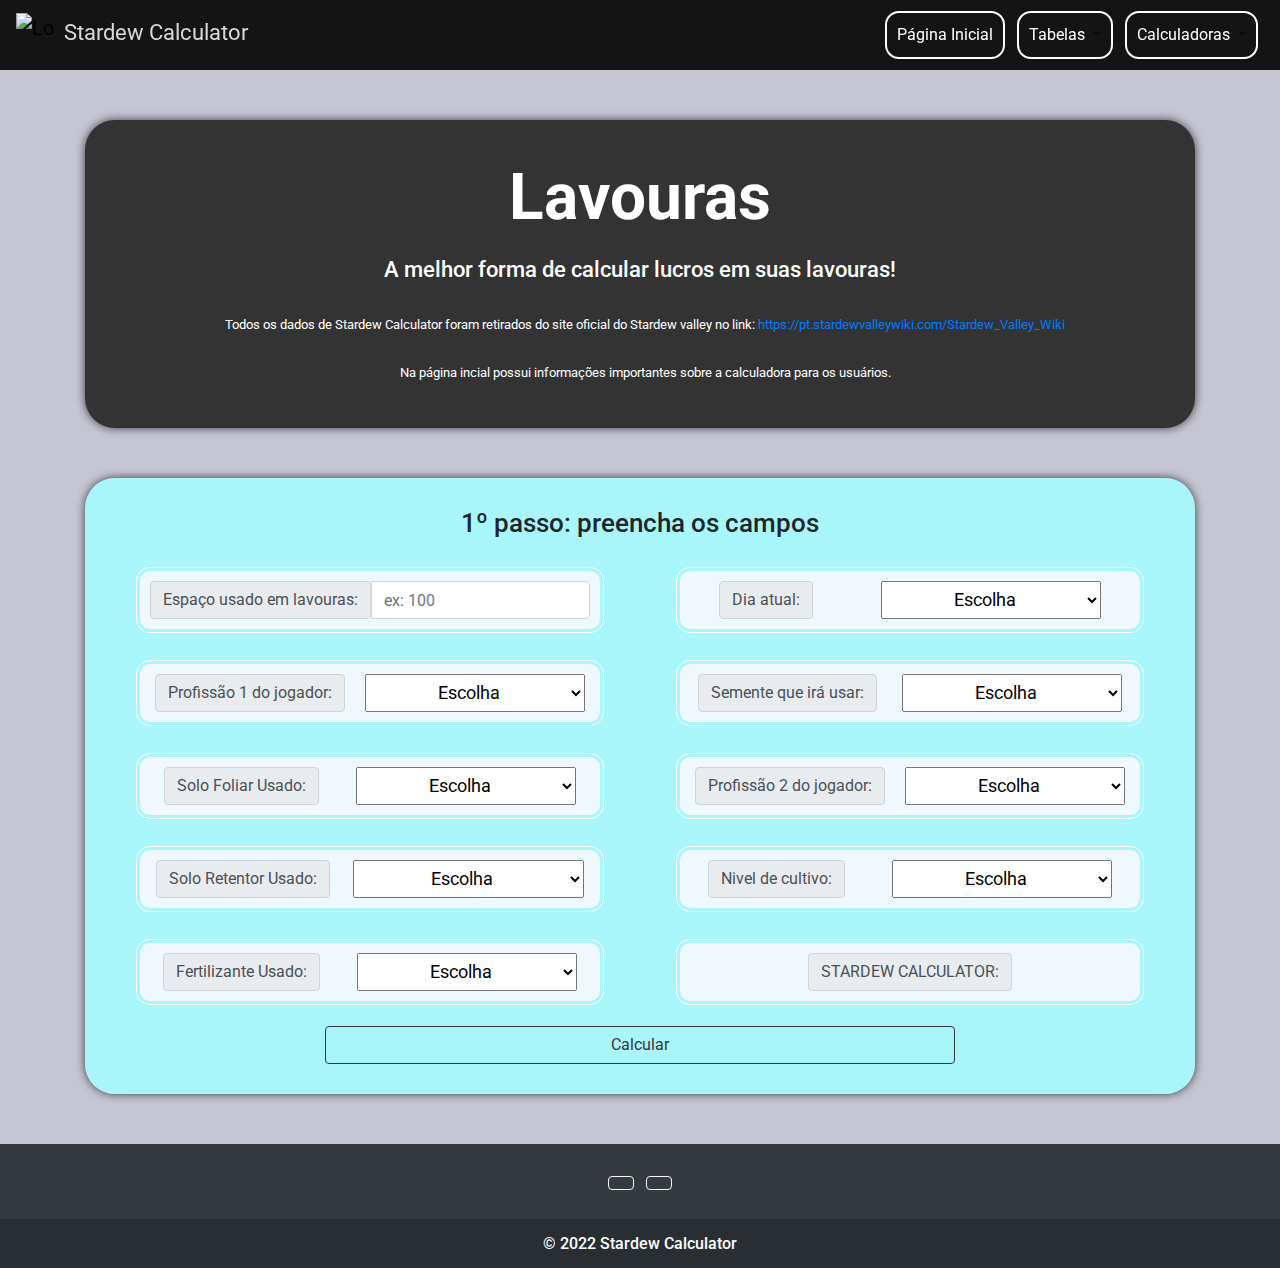
==== commit 4e389b15: "Calculadora Stardew Calculator atualizada.." ====
--- a/lavouras.html
+++ b/lavouras.html
@@ -24,6 +24,10 @@
     <link rel="stylesheet" href="./texts.css">
     <link rel="stylesheet" href="./components.css">
     <link rel="stylesheet" href="./style.css">
+    <link rel="stylesheet" href="./navbar.css">
+    <link rel="stylesheet" href="./responsivity.css">
+    <link rel="stylesheet" href="./paginaInicial.css">
+    <link rel="stylesheet" href="./lavouras.css">
 
   </head>
 
@@ -53,7 +57,7 @@
     
                       <li class="nav-item active">
     
-                        <a class="nav-link" href="index.html"><span class="textnav">página Inicial</span></a>
+                        <a class="nav-link" href="index.html"><span class="textnav">Página Inicial</span></a>
     
                       </li>
     
@@ -61,7 +65,7 @@
                           
                         <a class="nav-link dropdown-toggle" href="#" id="navbarDropdown" role="button" data-toggle="dropdown" aria-haspopup="true" aria-expanded="false">
     
-                            <span class="textnav">tabelas</span>  
+                            <span class="textnav">Tabelas</span>  
     
                         </a>
     
@@ -85,7 +89,7 @@
                           
                         <a class="nav-link dropdown-toggle" href="#" id="navbarDropdown" role="button" data-toggle="dropdown" aria-haspopup="true" aria-expanded="false">
     
-                            <span class="textnav">calculadoras</span> 
+                            <span class="textnav">Calculadoras</span> 
     
                         </a>
     
@@ -125,10 +129,12 @@
 
                 <h1>Lavouras</h1>
 
-                <h2 id="box-text" >A melhor forma de calcular lucros em suas lavouras !</h2>
+                <h2 id="box-text" >A melhor forma de calcular lucros em suas lavouras!</h2>
 
                 <p class="paragraph-box">Todos os dados de Stardew Calculator foram retirados do site oficial do Stardew valley no link: <a href="https://pt.stardewvalleywiki.com/Stardew_Valley_Wiki">https://pt.stardewvalleywiki.com/Stardew_Valley_Wiki</a></p>
 
+                <p class="paragraph-box">Na página incial possui informações importantes sobre a calculadora para os usuários.</a></p>
+
             </div>
 
 <!-- ---------------------------------------------------------------------------------------------- -->
@@ -142,6 +148,8 @@
                 <div class="row">
 
                     <div class="col">
+
+                        <!-- ENTRADA 1 Espaço usado em lavouras -->
 
                         <div class="entrada">
 
@@ -155,6 +163,8 @@
                             
                         </div>
 
+                        <!-- ENTRADA 2 Profissão 1 do jogador -->
+
                         <div class="entrada">
 
                             <div class="input-group" id="inputGroupSelect00">
@@ -174,6 +184,8 @@
                               </div>
 
                         </div>
+
+                        <!-- ENTRADA 3 Solo Foliar Usado -->
 
                         <div class="entrada">
 
@@ -199,6 +211,8 @@
 
                         </div>
 
+                        <!-- ENTRADA 4 Solo Retentor Usado -->
+
                         <div class="entrada">
 
                             <div class="input-group" id="inputGroupSelect00">
@@ -223,6 +237,8 @@
 
                         </div>
 
+                        <!-- ENTRADA 5 Fertilizante Usado  -->
+
                         <div class="entrada">
 
                             <div class="input-group" id="inputGroupSelect00">
@@ -251,6 +267,8 @@
 
                     <div class="col">
 
+                        <!-- ENTRADA 6 Dia atual -->
+
                         <div class="entrada">
 
                             <div class="input-group" id="inputGroupSelect00">
@@ -322,6 +340,8 @@
                               </div>
 
                         </div>
+
+                        <!-- ENTRADA 7 Semente que irá usar -->
 
                         <div class="entrada">
 
@@ -359,6 +379,8 @@
 
                                   <option value="couveFlor">Couve Flor</option>
 
+                                  <option value="frutaAntiga">Fruta Antiga</option>
+
                                   <option value="frutoCacto">Fruto do cacto</option>
 
                                   <option value="girassol">Girassol</option>
@@ -405,6 +427,8 @@
 
                         </div>
 
+                        <!-- ENTRADA 8 Profissão 2 do jogador -->
+
                         <div class="entrada">
 
                             <div class="input-group" id="inputGroupSelect00">
@@ -425,6 +449,8 @@
 
                         </div>
 
+                        <!-- ENTRADA 9 Nivel de cultivo -->
+
                         <div class="entrada">
 
                             <div class="input-group" id="inputGroupSelect00">
@@ -468,6 +494,8 @@
                               </div>
 
                         </div>
+
+                        <!-- ESPAÇO EM BRANCO -->
 
                         <div class="entrada">
 
@@ -515,7 +543,7 @@
                                 
                                     <div class="col">
 
-                                        <!-- SAIDA 1 -->
+                                        <!-- SAIDA 1 Espaço para lavoura -->
                                     
                                         <div class="saida">
                                         
@@ -529,7 +557,7 @@
                                         
                                         </div>
 
-                                        <!-- SAIDA 2 -->
+                                        <!-- SAIDA 2 Dia atual -->
                                     
                                         <div class="saida">
 
@@ -543,7 +571,7 @@
                                         
                                         </div>
 
-                                        <!-- SAIDA 3 -->
+                                        <!-- SAIDA 3 Custo de cada semente no Pìerre -->
                                     
                                         <div class="saida">
                                         
@@ -557,7 +585,7 @@
                                         
                                         </div>
 
-                                        <!-- SAIDA 4 -->
+                                        <!-- SAIDA 4 Custo total de sementes na Joja -->
                                     
                                         <div class="saida">
                                         
@@ -571,7 +599,7 @@
                                         
                                         </div>
 
-                                        <!-- SAIDA 5 -->
+                                        <!-- SAIDA 5 Fertilizante usado -->
                                     
                                         <div class="saida">
                                         
@@ -585,7 +613,7 @@
                                         
                                         </div>
 
-                                        <!-- SAIDA 6 -->
+                                        <!-- SAIDA 6 Solo foliar usado -->
                                     
                                         <div class="saida">
                                         
@@ -599,7 +627,7 @@
                                         
                                         </div>
 
-                                        <!-- SAIDA 7 -->
+                                        <!-- SAIDA 7 Profissão 1 do fazendeiro -->
                                     
                                         <div class="saida">
                                         
@@ -613,7 +641,7 @@
                                         
                                         </div>
 
-                                        <!-- SAIDA 8 -->
+                                        <!-- SAIDA 8 Tempo para crescer -->
                                     
                                         <div class="saida">
                                         
@@ -627,7 +655,7 @@
                                         
                                         </div>
 
-                                        <!-- SAIDA 9 -->
+                                        <!-- SAIDA 9 Chance de mais frutos -->
                                     
                                         <div class="saida">
 
@@ -641,7 +669,7 @@
                                         
                                         </div>
 
-                                        <!-- SAIDA 10 -->
+                                        <!-- SAIDA 10 Valor de venda normal -->
                                     
                                         <div class="saida">
 
@@ -655,7 +683,7 @@
                                         
                                         </div>
 
-                                        <!-- SAIDA 11 -->
+                                        <!-- SAIDA 11 Valor de venda prata -->
                                     
                                         <div class="saida">
 
@@ -669,7 +697,7 @@
                                         
                                         </div>
 
-                                        <!-- SAIDA 12 -->
+                                        <!-- SAIDA 12 Valor de venda ouro -->
                                     
                                         <div class="saida">
 
@@ -683,7 +711,7 @@
                                         
                                         </div>
 
-                                        <!-- SAIDA 13 -->
+                                        <!-- SAIDA 13 Valor de venda irídio -->
                                     
                                         <div class="saida">
 
@@ -697,7 +725,7 @@
                                         
                                         </div>
 
-                                        <!-- SAIDA 14 -->
+                                        <!-- SAIDA 14 Faturamento total -->
                                     
                                         <div class="saida">
 
@@ -711,7 +739,7 @@
                                         
                                         </div>
 
-                                        <!-- SAIDA 15 -->
+                                        <!-- SAIDA 15 Lucro por comprar no Pierre -->
                                     
                                         <div class="saida">
 
@@ -729,7 +757,7 @@
                                 
                                     <div class="col">
 
-                                        <!-- SAIDA 16 -->
+                                        <!-- SAIDA 16 Semente usada -->
                                     
                                         <div class="saida">
                                         
@@ -743,7 +771,7 @@
                                         
                                         </div>
 
-                                        <!-- SAIDA 17 -->
+                                        <!-- SAIDA 17 Nível de cultivo do fazendeiro -->
                                     
                                         <div class="saida">
                                         
@@ -757,7 +785,7 @@
                                         
                                         </div>
 
-                                        <!-- SAIDA 18 -->
+                                        <!-- SAIDA 18 Custo de cada semente na Joja -->
                                     
                                         <div class="saida">
                                         
@@ -771,7 +799,7 @@
                                         
                                         </div>
 
-                                        <!-- SAIDA 19 -->
+                                        <!-- SAIDA 19 Custo total de sementes no Pierre -->
                                     
                                         <div class="saida">
                                         
@@ -785,7 +813,7 @@
                                         
                                         </div>
 
-                                        <!-- SAIDA 20 -->
+                                        <!-- SAIDA 20 Solo retentor usado -->
                                     
                                         <div class="saida">
                                         
@@ -799,7 +827,7 @@
                                         
                                         </div>
 
-                                        <!-- SAIDA 21 -->
+                                        <!-- SAIDA 21 Tempo de reprodução da semente -->
                                     
                                         <div class="saida">
 
@@ -813,7 +841,7 @@
                                         
                                         </div>
 
-                                        <!-- SAIDA 22 -->
+                                        <!-- SAIDA 22 Profissão 2 do fazendeiro -->
                                     
                                         <div class="saida">
                                         
@@ -827,7 +855,7 @@
                                         
                                         </div>
 
-                                        <!-- SAIDA 23 -->
+                                        <!-- SAIDA 23 Número de colheitas -->
 
                                         <div class="saida">
 
@@ -841,7 +869,7 @@
                                         
                                         </div>
 
-                                        <!-- SAIDA 24 -->
+                                        <!-- SAIDA 24 Chance de coletar fruto normal -->
                                     
                                         <div class="saida">
 
@@ -855,7 +883,7 @@
                                         
                                         </div>
 
-                                        <!-- SAIDA 25 -->
+                                        <!-- SAIDA 25 Chance de coletar fruto prata -->
                                     
                                         <div class="saida">
 
@@ -869,7 +897,7 @@
                                         
                                         </div>
 
-                                        <!-- SAIDA 26 -->
+                                        <!-- SAIDA 26 Chance de coletar fruto ouro -->
                                     
                                         <div class="saida">
 
@@ -883,7 +911,7 @@
                                         
                                         </div>
 
-                                        <!-- SAIDA 27 -->
+                                        <!-- SAIDA 27 Chance de coletar fruto irídio -->
                                     
                                         <div class="saida">
 
@@ -897,7 +925,7 @@
                                         
                                         </div>
 
-                                        <!-- SAIDA 28 -->
+                                        <!-- SAIDA 28 Lucro por comprar na Joja -->
                                     
                                         <div class="saida">
 
@@ -911,7 +939,7 @@
                                         
                                         </div>
 
-                                        <!-- SAIDA 29 -->
+                                        <!-- SAIDA 29 Quantidade de dias para ter lucro no Pierre -->
 
                                         <div class="saida">
 
@@ -925,7 +953,7 @@
                                         
                                         </div>
 
-                                        <!-- SAIDA 30 -->
+                                        <!-- SAIDA 30 Quantidade de dias para ter lucro na Joja -->
 
                                         <div class="saida">
 
@@ -1022,6 +1050,8 @@
     <script src="https://stackpath.bootstrapcdn.com/bootstrap/4.3.1/js/bootstrap.min.js" integrity="sha384-JjSmVgyd0p3pXB1rRibZUAYoIIy6OrQ6VrjIEaFf/nJGzIxFDsf4x0xIM+B07jRM" crossorigin="anonymous"></script>
     <script src="https://kit.fontawesome.com/860a76a2c2.js" crossorigin="anonymous"></script>
     <script src="./script.js"></script>
+    <script src="./toggles.js"></script>
+    <script src="./background.js"></script>
 
   </body>
   
--- a/components.css
+++ b/components.css
@@ -1,45 +1,3 @@
-/* Gerais */
-
-/* ------------------------------------------------------------------------------- */
-
-/* CAMPOS NAVBAR */
-
-li {
-    border-radius: 10px;
-    outline: 2px solid white;
-    outline-offset: 2px;
-    margin: 5px 10px 5px 10px;
-}
-
-li:hover {
-    transition: .8s;
-    background-color: white;
-}
-
-/* ------------------------------------------------------------------------------- */
-
-/* Image logo Navbar */
-
-#brandimg {
-    margin-bottom: 6px;
-}
-
-/* ------------------------------------------------------------------------------- */
-
-/* Caixa do título */
-
-#box-title {
-    display: grid;
-    grid-gap: 1.2rem;
-    align-content: center;
-    text-align: center;
-    padding: 2.5rem;
-    margin: 120px 0px 50px 0px;
-    border-radius: 30px;
-    background-color: #333;
-    box-shadow: 0px 0px 10px rgba(0, 0, 0, 0.70)
-}
-
 /* ------------------------------------------------------------------------------- */
 
 /* CAIXA COM CONTEÚDO (CALCULADORAS) */
@@ -50,17 +8,6 @@
     border-radius: 30px;
     margin: 0px 0px 50px 0px;
     box-shadow: 0px 0px 10px rgba(0, 0, 0, 0.70);
-}
-
-/* CAIXA COM CONTEÚDO (PÁGINAS INICIAL) */
-
-#box-section-home {
-    background-color: aliceblue;
-    padding: 30px;
-    border-radius: 30px;
-    margin: 0px 0px 50px 0px;
-    box-shadow: 0px 0px 10px rgba(0, 0, 0, 0.70);
-
 }
 
 /* ------------------------------------------------------------------------------- */
--- a/style.css
+++ b/style.css
@@ -25,22 +25,19 @@
 
 /* ------------------------------------------------------------------------------- */
 
-/* NAVBAR */
+/* SCROLBAR */
 
-header #navbar {
-  width: 100%;
-  justify-content: space-between;
-  overflow:visible;
-  background-color: rgba(0, 0, 0, 0.6); /* Large padding which will shrink on scroll (using JS) */
-  transition: 0.4s; /* Adds a transition effect when the padding is decreased */
-  position: fixed; /* Sticky/fixed navbar */
-  top: 0; /* At the top */
-  z-index: 99;
-  transition: 1s;
+::-webkit-scrollbar {
+  width: 10px;
 }
 
-header #navbar:hover {
-  background-color: rgba(0, 0, 0, 0.90);
+::-webkit-scrollbar-track {
+  background-color: #333;
+}
+
+::-webkit-scrollbar-thumb {
+  background-color: white;
+  border-radius: 30px;
 }
 
 /* ------------------------------------------------------------------------------- */
@@ -67,13 +64,6 @@
 
 /* ------------------------------------------------------------------------------- */
 
-/* CAMPO RELEASE (PÁGINA INICIAL) */
-
-.box-release {
-  display: block;
-  padding: 10px;
-  border-radius: 20px;
-}
 
 #inputRelease1, #inputRelease2, #inputRelease3, #inputRelease4, #inputRelease5, #inputRelease6, #inputRelease7,
 #inputRelease8, #inputRelease9, #inputRelease10, #inputRelease11, #inputRelease12, #inputRelease13, #inputRelease14,
@@ -116,415 +106,4 @@
   border-radius: 20px;
 }
 
-/* ------------------------------------------------------------------------------- */
-
-/* SCROLBAR */
-
-::-webkit-scrollbar {
-  width: 10px;
-}
-
-::-webkit-scrollbar-track {
-  background-color: #333;
-}
-
-::-webkit-scrollbar-thumb {
-  background-color: white;
-  border-radius: 30px;
-}
-
-/* ------------------------------------------------------------------------------- */
-@media (max-width : 1060) {
-
-  html {
-    font-size: 50%;
-  }
-
-  header #navbar {
-    height: 15vh;
-  }
-
-  li {
-    border-radius: 10px;
-    width: 100px;
-    outline: 2px solid white;
-    outline-offset: 2px;
-    margin: 0px 15px 15px 0px;
-    text-align: center;
-    justify-content: center;
-  }
-
-  ul a {
-    font-size: 1.4rem;
-  }
-
-  #brandimg {
-    width: 35px;
-    height: 35px;
-    margin-left: 15px;
-  }
-
-  .navbar-nav {
-    flex-direction: row;
-    display: flex;
-  }
-
-  .collapse {
-    margin-right: 60px;
-    margin-bottom: 20px;
-    margin-top: 15px;
-    height: 20px;
-  }
-
-  ul {
-    margin-top: 20px;
-  }
-}
-
-@media (max-width : 884px) {
-
-  .navbar-toggler {
-    background-color: orangered;
-    width: 50px;
-    text-align: center;
-    justify-content: center;
-    align-items: center;
-    position: absolute;
-    margin-right: 20px;
-    top: 35px;
-    right: 0;
-  }
-
-  html {
-    font-size: 50%;
-  }
-
-  header #navbar {
-    height: 15vh;
-  }
-
-  li {
-    border-radius: 10px;
-    width: 100px;
-    outline: 2px solid white;
-    outline-offset: 2px;
-    margin: 0px 15px 15px 0px;
-    text-align: center;
-    justify-content: center;
-  }
-
-  .navbar-toggler {
-    background-color: orangered;
-    width: 50px;
-    text-align: center;
-    justify-content: center;
-    align-items: center;
-    position: absolute;
-    margin-right: 20px;
-    top: 35px;
-    right: 0;
-  }
-
-  ul a {
-    font-size: 1.4rem;
-  }
-
-  #brandimg {
-    width: 35px;
-    height: 35px;
-    margin-left: 15px;
-  }
-
-  .navbar-nav {
-    flex-direction: row;
-    display: flex;
-  }
-
-  .collapse {
-    margin-right: 60px;
-    margin-bottom: 20px;
-    margin-top: 15px;
-    height: 20px;
-  }
-
-  ul {
-    margin-top: 20px;
-  }
-}
-
-@media (max-width : 663px) {
-
-  html {
-    font-size: 50%;
-  }
-
-  .navbar-toggler {
-    background-color: orangered;
-    width: 50px;
-    text-align: center;
-    justify-content: center;
-    align-items: center;
-    position: absolute;
-    margin-right: 20px;
-    top: 35px;
-    right: 0;
-  }
-
-  header #navbar {
-    height: 20vh;
-  }
-
-  #brandimg {
-    width: 30px;
-    height: 30px;
-    margin-left: 15px;
-  }
-
-  .navbar-toggler {
-    position: absolute;
-    margin-right: 20px;
-    top: 25px;
-    right: 0;
-  }
-  
-  .input-group {
-    border-radius: 10px;
-    width: 300px;
-    outline: 1px solid white;
-    outline-offset: 3px;
-    margin-left: 60px;
-    font-size: 1.4rem;
-  }
-
-  #box-title {
-    text-align: center;
-    margin: 100px 0px 50px 0px;
-  }
-
-  #box-section {
-    padding: 15px;
-    border-radius: 30px;
-    margin: 0px 0px 50px 0px;
-  }
-
-  #box-section-home {
-    padding: 15px;
-    border-radius: 30px;
-    margin: 0px 0px 50px 0px;
-  }
-
-  button {
-      width: 70%;
-  }
-
-  button:hover {
-      transition: .4s;
-  }
-
-}
-
-@media (max-width : 531px) {
-
-  header #navbar {
-    height: 20vh;
-  }
-
-  #brandimg {
-    opacity: 0;
-  }
-
-  #brandtext {
-    opacity: 0;
-  }
-
-  .navbar-toggler {
-    width: 30px;
-    position: absolute;
-    margin-right: 20px;
-    top: 22px;
-    right: 0;
-  }
-
-  .input-group {
-    width: 400px;
-    margin-left: 5px;
-  }
-
-  .collapse {
-    margin-right: 50px;
-    margin-top: 15px;
-  }
-
-  ul {
-    margin-top: 20px;
-  }
-
-  li {
-    border-radius: 10px;
-    width: 70px;
-    outline: 2px solid white;
-    outline-offset: 2px;
-    margin: 0px 15px 5px 0px;
-    text-align: center;
-    justify-content: center;
-  }
-
-  ul a {
-    font-size: .8rem;
-  }
-
-  #box-title {
-    text-align: center;
-    margin: 50px 0px 30px 0px;
-  }
-
-  #box-section {
-    padding: 15px;
-    border-radius: 30px;
-    margin: 0px 0px 30px 0px;
-  }
-
-  #box-section-home {
-    padding: 15px;
-    border-radius: 30px;
-    margin: 0px 0px 30px 0px;
-  }
-
-  button {
-      width: 70%;
-  }
-
-  button:hover {
-      transition: .4s;
-  }
-
-}
-
-@media (max-width : 425px) {
-
-  html {
-    font-size: 50%;
-  }
-
-  #brandimg {
-    width: 0px;
-    height: 0px;
-  }
-
-  #brandtext {
-    font-size: 0px;
-}
-
-  .input-group {
-    border-radius: 10px;
-    outline: 1px solid white;
-    outline-offset: 3px;
-    margin-left: 10px;
-    font-size: 1rem;
-  } 
-
-  #box-title {
-    text-align: center;
-    margin: 130px 0px 50px 0px;
-  }
-
-  #box-section {
-    padding: 15px;
-    border-radius: 30px;
-    margin: 0px 0px 50px 0px;
-  }
-
-  #box-section-home {
-    padding: 15px;
-    border-radius: 30px;
-    margin: 0px 0px 50px 0px;
-  }
-
-  button {
-      width: 70%;
-  }
-
-  button:hover {
-      transition: .4s;
-  }
-
-  header #navbar {
-    height: 15vh;
-  }
-
-  li {
-    border-radius: 10px;
-    width: 100px;
-    outline: 2px solid white;
-    outline-offset: 2px;
-    margin: 0px 18px 0px 0px;
-    text-align: center;
-    justify-content: center;
-    position: absolute;
-    top: 50;
-    left: 10px;
-  }
-
-  .navbar-toggler {
-    background-color: orangered;
-    width: 30px;
-    text-align: center;
-    justify-content: center;
-    align-items: center;
-    position: absolute;
-    margin-right: 20px;
-    top: 35px;
-    right: 0;
-  }
-
-  .navbar-nav {
-    flex-direction: row;
-    display: flex;
-  }
-}
-
-@media (max-width : 425px) {
-
-  li {
-    border-radius: 10px;
-    width: 85px;
-    outline: 2px solid white;
-    outline-offset: 2px;
-    margin: 0px 18px 0px 0px;
-    text-align: center;
-    justify-content: center;
-    position: absolute;
-    top: 50;
-    left: 10px;
-  }
-
-  .input-group {
-    border-radius: 10px;
-    outline: 1px solid white;
-    outline-offset: 3px;
-    margin-left: -20px;
-    font-size: 1rem;
-  } 
-
-}
-
-@media (max-width : 320px) {
-
-  .input-group {
-    width: 250px;
-  }
-
-  li {
-    border-radius: 10px;
-    width: 65px;
-    outline: 2px solid white;
-    outline-offset: 2px;
-    margin: 0px 18px 0px 0px;
-    text-align: center;
-    justify-content: center;
-    position: absolute;
-    top: 50;
-    left: 10px;
-  }
-
-}+/* ------------------------------------------------------------------------------- */--- a/navbar.css
+++ b/navbar.css
@@ -0,0 +1,45 @@
+/* ------------------------------------------------------------------------------- */
+
+/* NAVBAR */
+
+header #navbar {
+    width: 100%;
+    justify-content: space-between;
+    overflow:visible;
+    background-color: rgba(0, 0, 0, 0.6); /* Large padding which will shrink on scroll (using JS) */
+    transition: 0.4s; /* Adds a transition effect when the padding is decreased */
+    position: fixed; /* Sticky/fixed navbar */
+    top: 0; /* At the top */
+    z-index: 99;
+    transition: 1s;
+  }
+  
+  header #navbar:hover {
+    background-color: rgba(0, 0, 0, 0.90);
+  }
+
+/* ------------------------------------------------------------------------------- */
+
+/* CAMPOS NAVBAR */
+
+li {
+  border-radius: 10px;
+  outline: 2px solid white;
+  outline-offset: 2px;
+  margin: 5px 10px 5px 10px;
+}
+
+li:hover {
+  transition: .8s;
+  background-color: white;
+}
+
+/* ------------------------------------------------------------------------------- */
+
+/* Image logo Navbar */
+
+#brandimg {
+  margin-bottom: 6px;
+}
+
+/* ------------------------------------------------------------------------------- */--- a/responsivity.css
+++ b/responsivity.css
@@ -0,0 +1,396 @@
+/* ------------------------------------------------------------------------------- */
+
+@media (max-width : 1060) {
+
+    html {
+      font-size: 50%;
+    }
+  
+    header #navbar {
+      height: 15vh;
+    }
+  
+    li {
+      border-radius: 10px;
+      width: 100px;
+      outline: 2px solid white;
+      outline-offset: 2px;
+      margin: 0px 15px 15px 0px;
+      text-align: center;
+      justify-content: center;
+    }
+  
+    ul a {
+      font-size: 1.4rem;
+    }
+  
+    #brandimg {
+      width: 35px;
+      height: 35px;
+      margin-left: 15px;
+    }
+  
+    .navbar-nav {
+      flex-direction: row;
+      display: flex;
+    }
+  
+    .collapse {
+      margin-right: 60px;
+      margin-bottom: 20px;
+      margin-top: 15px;
+      height: 20px;
+    }
+  
+    ul {
+      margin-top: 20px;
+    }
+}
+  
+@media (max-width : 884px) {
+  
+    .navbar-toggler {
+      background-color: orangered;
+      width: 50px;
+      text-align: center;
+      justify-content: center;
+      align-items: center;
+      position: absolute;
+      margin-right: 20px;
+      top: 35px;
+      right: 0;
+    }
+  
+    html {
+      font-size: 50%;
+    }
+  
+    header #navbar {
+      height: 15vh;
+    }
+  
+    li {
+      border-radius: 10px;
+      width: 100px;
+      outline: 2px solid white;
+      outline-offset: 2px;
+      margin: 0px 15px 15px 0px;
+      text-align: center;
+      justify-content: center;
+    }
+  
+    .navbar-toggler {
+      background-color: orangered;
+      width: 50px;
+      text-align: center;
+      justify-content: center;
+      align-items: center;
+      position: absolute;
+      margin-right: 20px;
+      top: 35px;
+      right: 0;
+    }
+  
+    ul a {
+      font-size: 1.4rem;
+    }
+  
+    #brandimg {
+      width: 35px;
+      height: 35px;
+      margin-left: 15px;
+    }
+  
+    .navbar-nav {
+      flex-direction: row;
+      display: flex;
+    }
+  
+    .collapse {
+      margin-right: 60px;
+      margin-bottom: 20px;
+      margin-top: 15px;
+      height: 20px;
+    }
+  
+    ul {
+      margin-top: 20px;
+    }
+}
+  
+@media (max-width : 663px) {
+  
+    html {
+      font-size: 50%;
+    }
+  
+    .navbar-toggler {
+      background-color: orangered;
+      width: 50px;
+      text-align: center;
+      justify-content: center;
+      align-items: center;
+      position: absolute;
+      margin-right: 20px;
+      top: 35px;
+      right: 0;
+    }
+  
+    header #navbar {
+      height: 20vh;
+    }
+  
+    #brandimg {
+      width: 30px;
+      height: 30px;
+      margin-left: 15px;
+    }
+  
+    .navbar-toggler {
+      position: absolute;
+      margin-right: 20px;
+      top: 25px;
+      right: 0;
+    }
+    
+    .input-group {
+      border-radius: 10px;
+      width: 300px;
+      outline: 1px solid white;
+      outline-offset: 3px;
+      margin-left: 60px;
+      font-size: 1.4rem;
+    }
+  
+    #box-title {
+      text-align: center;
+      margin: 100px 0px 50px 0px;
+    }
+  
+    #box-section {
+      padding: 15px;
+      border-radius: 30px;
+      margin: 0px 0px 50px 0px;
+    }
+  
+    #box-section-home {
+      padding: 15px;
+      border-radius: 30px;
+      margin: 0px 0px 50px 0px;
+    }
+  
+    button {
+        width: 70%;
+    }
+  
+    button:hover {
+        transition: .4s;
+    }
+  
+}
+  
+@media (max-width : 531px) {
+  
+    header #navbar {
+      height: 20vh;
+    }
+  
+    #brandimg {
+      opacity: 0;
+    }
+  
+    #brandtext {
+      opacity: 0;
+    }
+  
+    .navbar-toggler {
+      width: 30px;
+      position: absolute;
+      margin-right: 20px;
+      top: 22px;
+      right: 0;
+    }
+  
+    .input-group {
+      width: 400px;
+      margin-left: 5px;
+    }
+  
+    .collapse {
+      margin-right: 50px;
+      margin-top: 15px;
+    }
+  
+    ul {
+      margin-top: 20px;
+    }
+  
+    li {
+      border-radius: 10px;
+      width: 70px;
+      outline: 2px solid white;
+      outline-offset: 2px;
+      margin: 0px 15px 5px 0px;
+      text-align: center;
+      justify-content: center;
+    }
+  
+    ul a {
+      font-size: .8rem;
+    }
+  
+    #box-title {
+      text-align: center;
+      margin: 50px 0px 30px 0px;
+    }
+  
+    #box-section {
+      padding: 15px;
+      border-radius: 30px;
+      margin: 0px 0px 30px 0px;
+    }
+  
+    #box-section-home {
+      padding: 15px;
+      border-radius: 30px;
+      margin: 0px 0px 30px 0px;
+    }
+  
+    button {
+        width: 70%;
+    }
+  
+    button:hover {
+        transition: .4s;
+    }
+  
+}
+  
+@media (max-width : 425px) {
+  
+    html {
+      font-size: 50%;
+    }
+  
+    #brandimg {
+      width: 0px;
+      height: 0px;
+    }
+  
+    #brandtext {
+      font-size: 0px;
+  }
+  
+    .input-group {
+      border-radius: 10px;
+      outline: 1px solid white;
+      outline-offset: 3px;
+      margin-left: 10px;
+      font-size: 1rem;
+    } 
+  
+    #box-title {
+      text-align: center;
+      margin: 130px 0px 50px 0px;
+    }
+  
+    #box-section {
+      padding: 15px;
+      border-radius: 30px;
+      margin: 0px 0px 50px 0px;
+    }
+  
+    #box-section-home {
+      padding: 15px;
+      border-radius: 30px;
+      margin: 0px 0px 50px 0px;
+    }
+  
+    button {
+        width: 70%;
+    }
+  
+    button:hover {
+        transition: .4s;
+    }
+  
+    header #navbar {
+      height: 15vh;
+    }
+  
+    li {
+      border-radius: 10px;
+      width: 100px;
+      outline: 2px solid white;
+      outline-offset: 2px;
+      margin: 0px 18px 0px 0px;
+      text-align: center;
+      justify-content: center;
+      position: absolute;
+      top: 50;
+      left: 10px;
+    }
+  
+    .navbar-toggler {
+      background-color: orangered;
+      width: 30px;
+      text-align: center;
+      justify-content: center;
+      align-items: center;
+      position: absolute;
+      margin-right: 20px;
+      top: 35px;
+      right: 0;
+    }
+  
+    .navbar-nav {
+      flex-direction: row;
+      display: flex;
+    }
+}
+  
+@media (max-width : 425px) {
+  
+    li {
+      border-radius: 10px;
+      width: 85px;
+      outline: 2px solid white;
+      outline-offset: 2px;
+      margin: 0px 18px 0px 0px;
+      text-align: center;
+      justify-content: center;
+      position: absolute;
+      top: 50;
+      left: 10px;
+    }
+  
+    .input-group {
+      border-radius: 10px;
+      outline: 1px solid white;
+      outline-offset: 3px;
+      margin-left: -20px;
+      font-size: 1rem;
+    } 
+  
+}
+  
+@media (max-width : 320px) {
+  
+    .input-group {
+      width: 250px;
+    }
+  
+    li {
+      border-radius: 10px;
+      width: 65px;
+      outline: 2px solid white;
+      outline-offset: 2px;
+      margin: 0px 18px 0px 0px;
+      text-align: center;
+      justify-content: center;
+      position: absolute;
+      top: 50;
+      left: 10px;
+    }
+  
+}--- a/paginaInicial.css
+++ b/paginaInicial.css
@@ -0,0 +1,34 @@
+/* ------------------------------------------------------------------------------- */
+
+/* CAMPO RELEASE (PÁGINA INICIAL) */
+
+.box-release {
+    display: block;
+    padding: 10px;
+    border-radius: 20px;
+  }
+  
+#inputRelease1, #inputRelease2, #inputRelease3, #inputRelease4, #inputRelease5, #inputRelease6, #inputRelease7,
+#inputRelease8, #inputRelease9, #inputRelease10, #inputRelease11, #inputRelease12, #inputRelease13, #inputRelease14,
+#inputRelease15, #inputRelease16, #inputRelease17, #inputRelease18, #inputRelease19, #inputRelease20 {
+  background-color: #444;
+  width: 100%;
+  margin: 6px 0px 6px 0px;
+  border: 20px;
+  outline: 1px solid black;
+  outline-offset: 2px;
+}
+
+/* ------------------------------------------------------------------------------- */
+
+/* CAIXA COM CONTEÚDO (PÁGINAS INICIAL) */
+
+#box-section-home {
+  background-color: aliceblue;
+  padding: 30px;
+  border-radius: 30px;
+  margin: 0px 0px 50px 0px;
+  box-shadow: 0px 0px 10px rgba(0, 0, 0, 0.70);
+}
+
+/* ------------------------------------------------------------------------------- */--- a/lavouras.css
+++ b/lavouras.css
@@ -0,0 +1,27 @@
+/* ------------------------------------------------------------------------------- */
+
+/* Caixa do título */
+
+#box-title {
+    display: grid;
+    grid-gap: 1.2rem;
+    align-content: center;
+    text-align: center;
+    padding: 2.5rem;
+    margin: 120px 0px 50px 0px;
+    border-radius: 30px;
+    background-color: #333;
+    box-shadow: 0px 0px 10px rgba(0, 0, 0, 0.70)
+}
+
+/* Caixa de informações */
+
+#box {
+    align-content: center;
+    text-align: center;
+    padding: 2.5rem;
+    margin: 50px 0px 50px 0px;
+    border-radius: 30px;
+    background-color: #333;
+    box-shadow: 0px 0px 10px rgba(0, 0, 0, 0.70)
+}